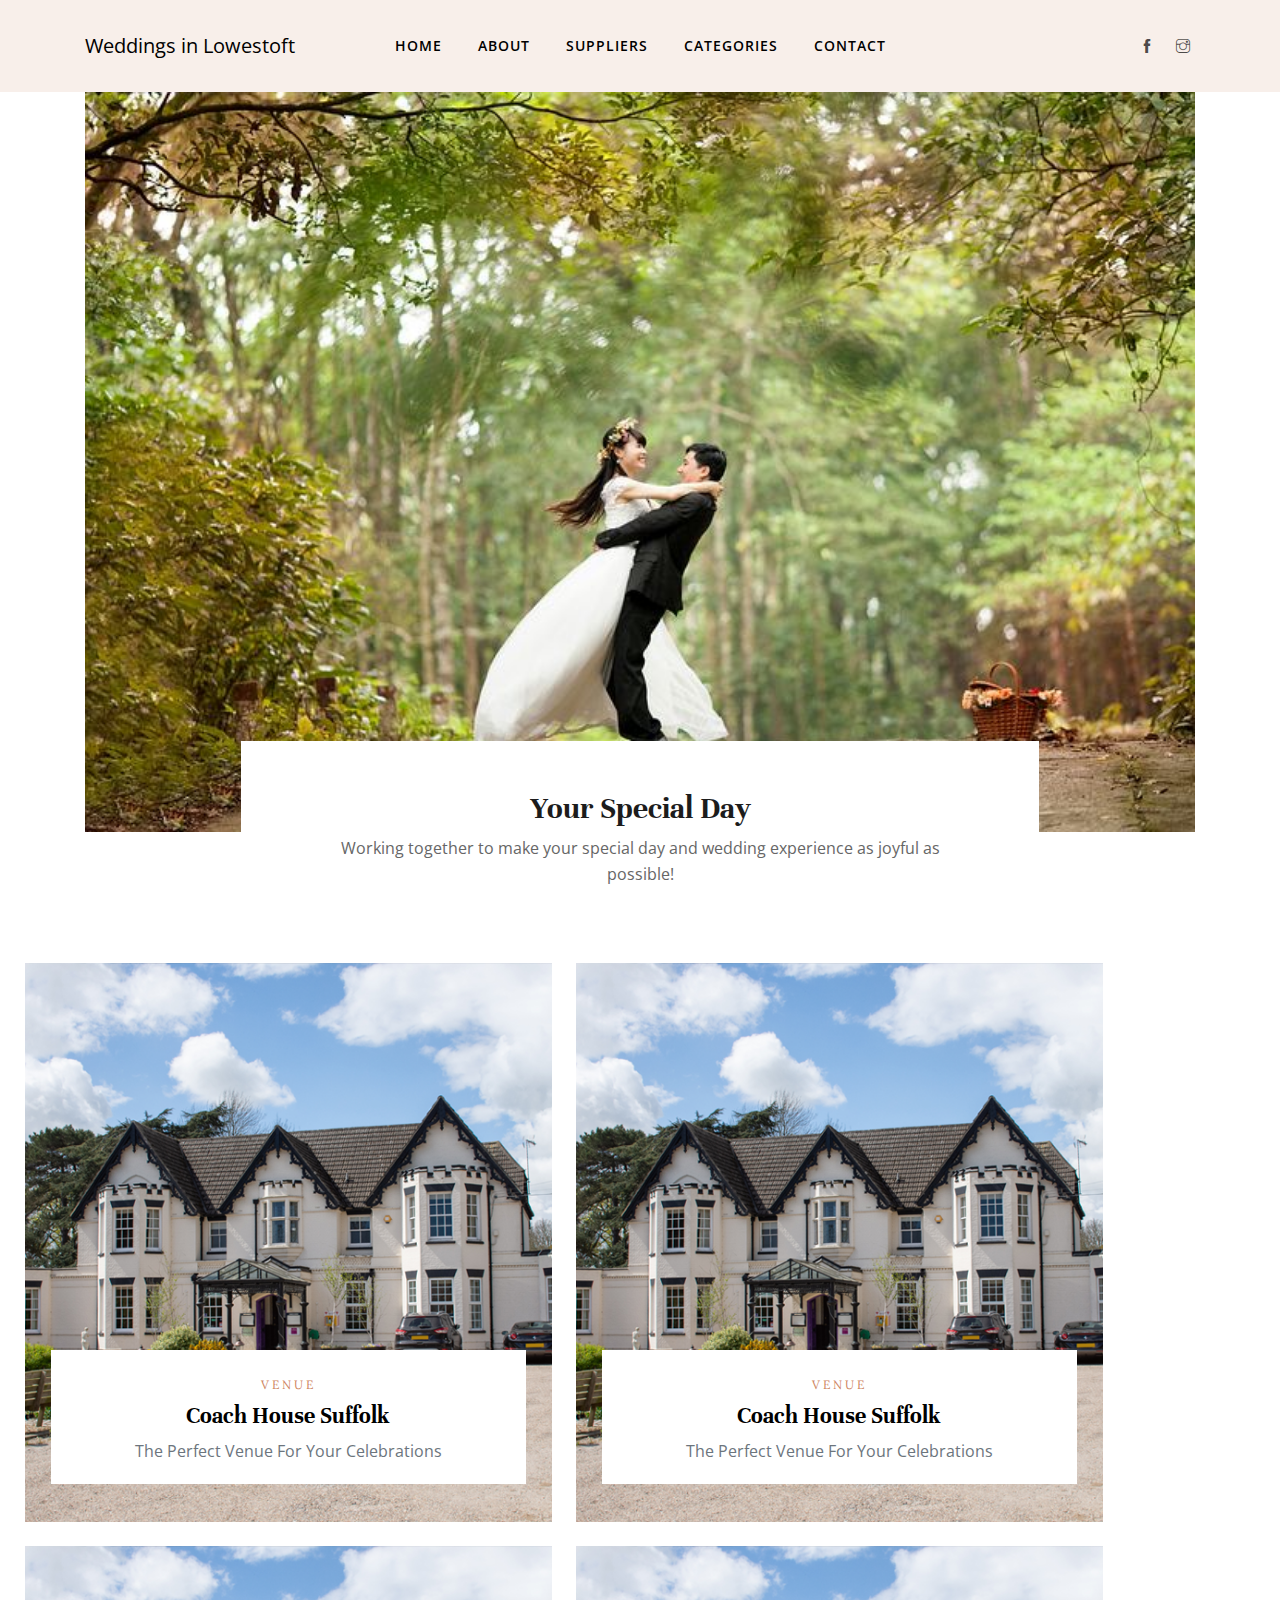
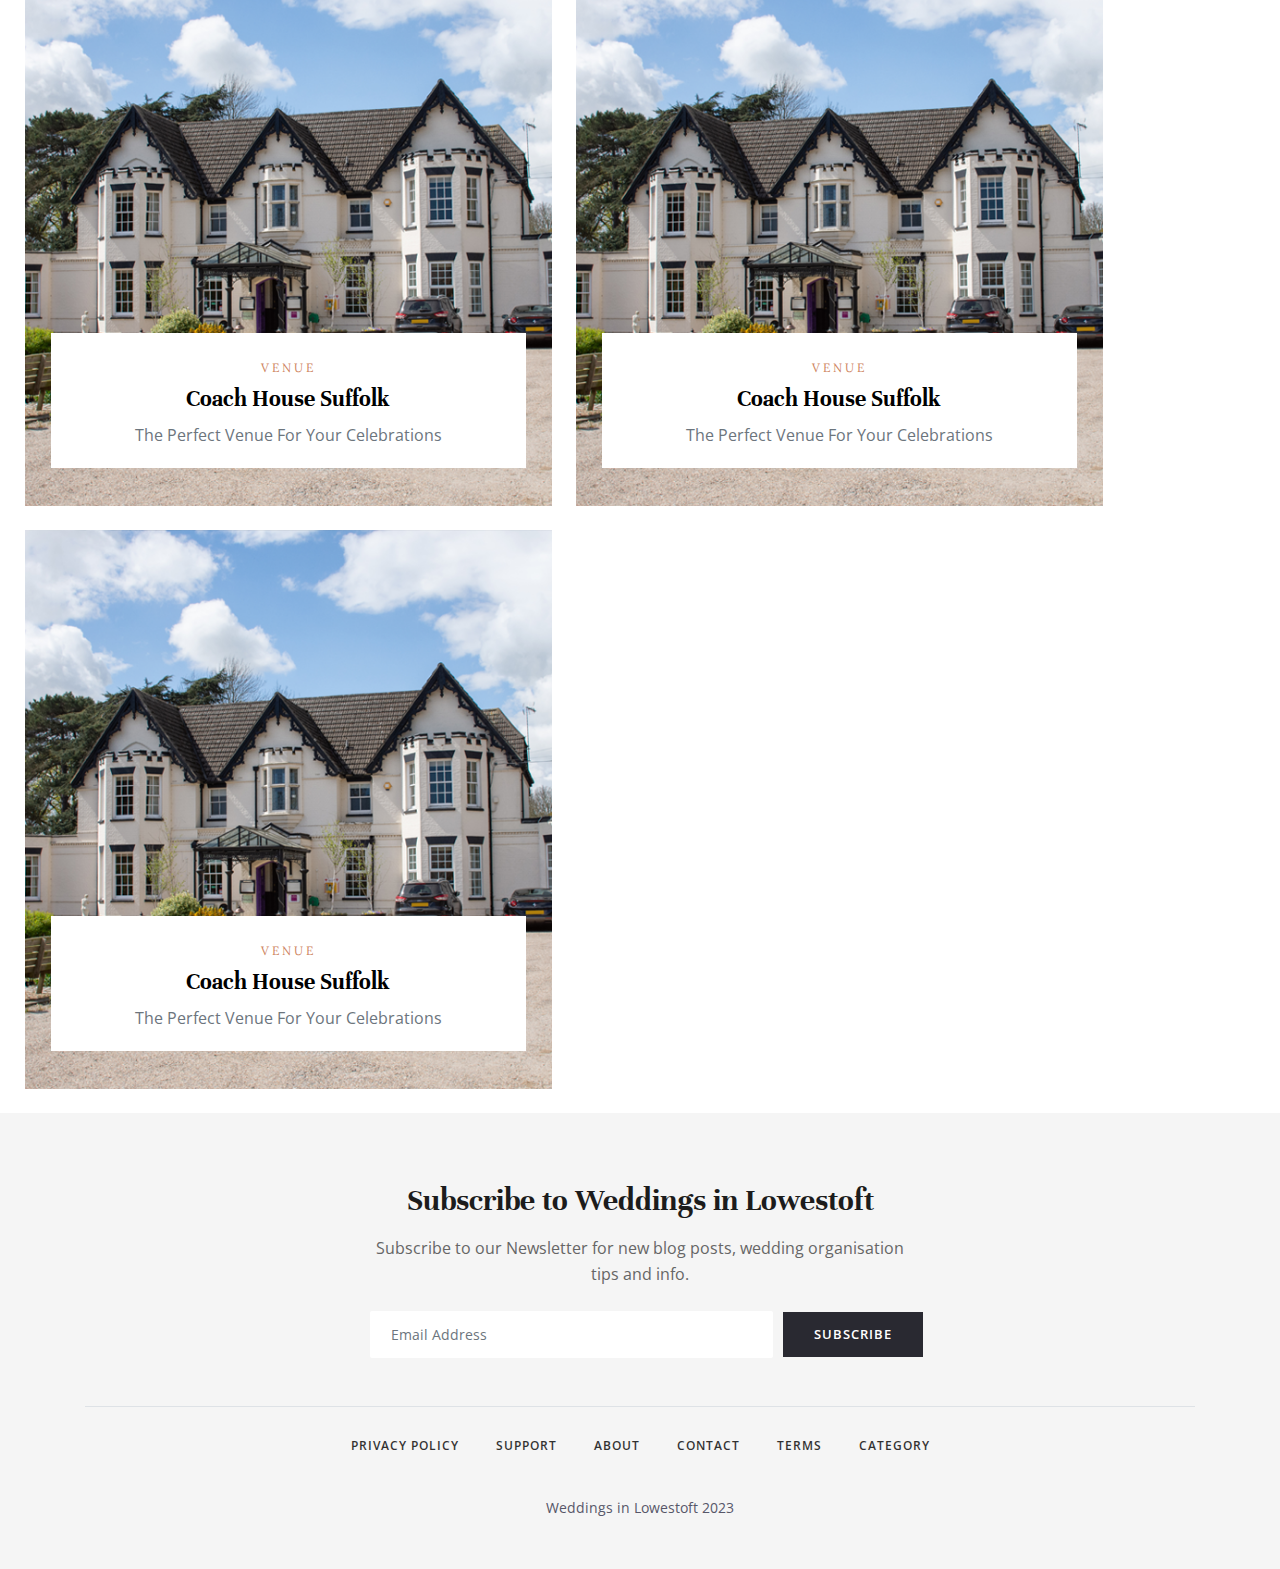
==== index.html @ 2f070940 "first commit" ====
<!DOCTYPE html>

<!--
 // WEBSITE: https://themefisher.com
 // TWITTER: https://twitter.com/themefisher
 // FACEBOOK: https://www.facebook.com/themefisher
 // GITHUB: https://github.com/themefisher/
-->

<html lang="en">

<head>
    <meta charset="utf-8">
    <title>Weddings in Lowestoft</title>
    <meta http-equiv="X-UA-Compatible" content="IE=edge">
    <meta name="viewport" content="width=device-width, initial-scale=1, shrink-to-fit=no">
  
    <!-- theme meta -->
    <meta name="theme-name" content="revolve" />

    <!--Favicon-->
    <link rel="shortcut icon" href="images/favicon.ico" type="image/x-icon">
    
    <!-- THEME CSS
	================================================== -->
    <!-- Bootstrap -->
    <link rel="stylesheet" href="plugins/bootstrap/css/bootstrap.min.css">
    <!-- Themify -->
    <link rel="stylesheet" href="plugins/themify/css/themify-icons.css">
    <link rel="stylesheet" href="plugins/slick-carousel/slick-theme.css">
    <link rel="stylesheet" href="plugins/slick-carousel/slick.css">
    <!-- Slick Carousel -->
    <link rel="stylesheet" href="plugins/owl-carousel/owl.carousel.min.css">
    <link rel="stylesheet" href="plugins/owl-carousel/owl.theme.default.min.css">
    <link rel="stylesheet" href="plugins/magnific-popup/magnific-popup.css">
    <!-- manin stylesheet -->
    <link rel="stylesheet" href="css/style.css">
</head>
<body>

<header class="header-top bg-grey justify-content-center">
  <div class="container">
    <div class="row align-items-center">
      <div class="col-lg-2 col-md-4 text-center d-none d-lg-block">
          <a class="navbar-brand " href="index.html">
            Weddings in Lowestoft
          </a>
      </div>

      <div class="col-lg-8 col-md-12">
        <nav class="navbar navbar-expand-lg navigation-2 navigation">
          <a class="navbar-brand text-uppercase d-lg-none" href="#">
            <img src="images/logo.png" alt="" class="img-fluid">
          </a>
            <button class="navbar-toggler" type="button" data-toggle="collapse" data-target="#navbar-collapse" aria-controls="navbar-collapse" aria-expanded="false" aria-label="Toggle navigation">
              <span class="ti-menu"></span>
            </button>

              <div class="collapse navbar-collapse" id="navbar-collapse">
                  <ul id="menu" class="menu navbar-nav mx-auto">
                      <li class="nav-item"><a href="index.ht	ml" class="nav-link">Home</a></li>
                      <li class="nav-item"><a href="about.html" class="nav-link">About</a></li>
                      <li class="nav-item dropdown">
                          <a class="nav-link dropdown-toggle" href="#" id="navbarDropdown2" role="button" data-toggle="dropdown" aria-haspopup="true" aria-expanded="false">
                           Suppliers
                          </a>
                          <div class="dropdown-menu" aria-labelledby="navbarDropdown2">
                            <a class="dropdown-item" href="standard-fullwidth.html">Coach House Suffolk</a>
                            <a class="dropdown-item" href="standard-fullwidth.html">Coach House Suffolk</a>
                            <a class="dropdown-item" href="standard-fullwidth.html">Coach House Suffolk</a>
                          </div>
                      </li>
                      <li class="nav-item dropdown">
                          <a class="nav-link dropdown-toggle" href="#" id="navbarDropdown3" role="button" data-toggle="dropdown" aria-haspopup="true" aria-expanded="false">
                           Categories
                          </a>
                          <div class="dropdown-menu" aria-labelledby="navbarDropdown3">
                            <a class="dropdown-item" href="post-video.html">Venue</a>
                            <a class="dropdown-item" href="post-audio.html">Venue Dressing</a>
                            <a class="dropdown-item" href="post-link.html">Entertainment</a>
                            <a class="dropdown-item" href="post-gallery.html">Food & Drink</a>
                            <a class="dropdown-item" href="post-image.html">Photography</a>
                          </div>
                      </li>
                      
                      <li class="nav-item"><a href="contact.html" class="nav-link">Contact</a></li>
                  </ul>

                  <ul class="list-inline mb-0 d-block d-lg-none">
                    <li class="list-inline-item"><a href="#"><i class="ti-facebook"></i></a></li>
                    <li class="list-inline-item"><a href="#"><i class="ti-instagram"></i></a></li>
                  </ul>
              </div>
          </nav>
        </div>

        <div class="col-lg-2 col-md-4 col-6">
          <div class="header-socials-2 text-right d-none d-lg-block">
            <ul class="list-inline mb-0">
              <li class="list-inline-item"><a href="#"><i class="ti-facebook"></i></a></li>
              <li class="list-inline-item"><a href="#"><i class="ti-instagram"></i></a></li>
            </ul>
          </div>
        </div>
    </div>
  </div>
</header>

<section class="banner" >
	<div class="container">
		<div class="banner-img">
			<a href="blog-single.html"><img src="images/slider/couple-443600__480.jpg" alt="" class="img-fluid w-100"></a>
		</div>
		<div class="row">
			<div class="col-lg-12">
				<div class="banner-content text-center">
					<div class="post-title">
						<h2>Your Special Day</h2>
					</div>
					<div class="post-content">
						<p>Working together to make your special day and wedding experience as joyful as possible!</p>
					</div>
				</div>
			</div>
		</div>
	</div>
</section>

<section class="slider mt-4">
	<div class="container-fluid">
		<div class="row no-gutters">
			<div class="col-lg-12 col-sm-12 col-md-12 slider-wrap">
        <div class="slider-item">
	      	<div class="slider-item-content">
						<div class="post-thumb mb-4">
							<a href="blog-single.html">
								<img src="images/Coach-House-Manor_External_4706.png" alt="" class="img-fluid">
							</a>
						</div>

						<div class="slider-post-content">
							<span class="cat-name text-color font-sm font-extra text-uppercase letter-spacing">Venue</span>
							<h3 class="post-title mt-1"><a href="blog-single.html">Coach House Suffolk</a></h3>
							<span class=" text-muted  text-capitalize">The perfect venue for your celebrations</span>
						</div>
          </div>
        </div>

	      <div class="slider-item">
	      	<div class="slider-item-content">
						<div class="post-thumb mb-4">
							<a href="blog-single.html">
								<img src="images/Coach-House-Manor_External_4706.png" alt="" class="img-fluid">
							</a>
						</div>

						<div class="slider-post-content">
							<span class="cat-name text-color font-sm font-extra text-uppercase letter-spacing">Venue</span>
							<h3 class="post-title mt-1"><a href="blog-single.html">Coach House Suffolk</a></h3>
							<span class=" text-muted  text-capitalize">The perfect venue for your celebrations</span>
						</div>
          </div>
        </div>

	      <div class="slider-item">
	      	<div class="slider-item-content">
						<div class="post-thumb mb-4">
							<a href="blog-single.html">
								<img src="images/Coach-House-Manor_External_4706.png" alt="" class="img-fluid">
							</a>
						</div>

						<div class="slider-post-content">
							<span class="cat-name text-color font-sm font-extra text-uppercase letter-spacing">Venue</span>
							<h3 class="post-title mt-1"><a href="blog-single.html">Coach House Suffolk</a></h3>
							<span class=" text-muted  text-capitalize">The perfect venue for your celebrations</span>
						</div>
          </div>
        </div>

	      <div class="slider-item">
	      	<div class="slider-item-content">
						<div class="post-thumb mb-4">
							<a href="blog-single.html">
								<img src="images/Coach-House-Manor_External_4706.png" alt="" class="img-fluid">
							</a>
						</div>

						<div class="slider-post-content">
							<span class="cat-name text-color font-sm font-extra text-uppercase letter-spacing">Venue</span>
							<h3 class="post-title mt-1"><a href="blog-single.html">Coach House Suffolk</a></h3>
							<span class=" text-muted  text-capitalize">The perfect venue for your celebrations</span>
						</div>
          </div>
        </div>

	      <div class="slider-item">
	      	<div class="slider-item-content">
						<div class="post-thumb mb-4">
							<a href="blog-single.html">
								<img src="images/Coach-House-Manor_External_4706.png" alt="" class="img-fluid">
							</a>
						</div>

						<div class="slider-post-content">
							<span class="cat-name text-color font-sm font-extra text-uppercase letter-spacing">Venue</span>
							<h3 class="post-title mt-1"><a href="blog-single.html">Coach House Suffolk</a></h3>
							<span class=" text-muted  text-capitalize">The perfect venue for your celebrations</span>
						</div>
          </div>
        </div>
		</div>
	</div>
</section>

<section class="footer-2 section-padding gray-bg pb-5">
	<div class="container">
		<div class="row justify-content-center">
	      <div class="col-lg-6">
	        <div class="subscribe-footer text-center">
	          <div class="form-group mb-0">
	          		<h2 class="mb-3">Subscribe to Weddings in Lowestoft</h2>
	              	<p class="mb-4">Subscribe to our Newsletter for new blog posts, wedding organisation tips and info.<p>
	              	<div class="form-group form-row align-items-center mb-0">
					    <div class="col-sm-9">
					      <input type="email" class="form-control" placeholder="Email Address">
					    </div>
					    <div class="col-sm-3">
					      <a href="#" class="btn btn-dark ">Subscribe</a>
					    </div>
				  	</div>
	            </div>
	        </div>
	      </div>
	    </div>

		<div class="footer-btm mt-5 pt-4 border-top">
			<div class="row">
				<div class="col-lg-12">
					<ul class="list-inline footer-socials-2 text-center">
		              <li class="list-inline-item"><a href="#">Privacy policy</a></li>
		              <li class="list-inline-item"><a href="#">Support</a></li>
		              <li class="list-inline-item"><a href="#">About</a></li>
		              <li class="list-inline-item"><a href="#">Contact</a></li>
		              <li class="list-inline-item"><a href="#">Terms</a></li>
		              <li class="list-inline-item"><a href="#">Category</a></li>
		            </ul>
				</div>
			</div>
			<div class="row justify-content-center">
				<div class="col-lg-6">
					<div class="copyright text-center ">
						Weddings in Lowestoft 2023
					</div>
				</div>
			</div>
		</div>
	</div>
</section>	


<!-- THEME JAVASCRIPT FILES
================================================== -->
<!-- initialize jQuery Library -->
<script src="plugins/jquery/jquery.js"></script>
<!-- Bootstrap jQuery -->
<script src="plugins/bootstrap/js/bootstrap.min.js"></script>
<script src="plugins/bootstrap/js/popper.min.js"></script>
<script src="plugins/magnific-popup/magnific-popup.js"></script>
<!-- Instagram Feed Js -->
<script src="plugins/instafeed-js/instafeed.min.js"></script>
<!-- Google Map -->
<script src="https://maps.googleapis.com/maps/api/js?key=AIzaSyCC72vZw-6tGqFyRhhg5CkF2fqfILn2Tsw"></script>
<script src="plugins/google-map/gmap.js"></script>
<!-- main js -->
<script src="js/custom.js"></script>


</body>
</html>
---- plugins/themify/css/themify-icons.css ----
@font-face {
	font-family: 'themify';
	src:url('../fonts/themify.eot');
	src:url('../fonts/themify.eot?#iefix') format('embedded-opentype'),
		url('../fonts/themify.woff') format('woff'),
		url('../fonts/themify.ttf') format('truetype'),
		url('../fonts/themify.svg') format('svg');
	font-weight: normal;
	font-style: normal;
}

[class^="ti-"], [class*=" ti-"] {
	font-family: 'themify';
	speak: none;
	font-style: normal;
	font-weight: normal;
	font-variant: normal;
	text-transform: none;
	line-height: 1;

	/* Better Font Rendering =========== */
	-webkit-font-smoothing: antialiased;
	-moz-osx-font-smoothing: grayscale;
}

.ti-wand:before {
	content: "\e600";
}
.ti-volume:before {
	content: "\e601";
}
.ti-user:before {
	content: "\e602";
}
.ti-unlock:before {
	content: "\e603";
}
.ti-unlink:before {
	content: "\e604";
}
.ti-trash:before {
	content: "\e605";
}
.ti-thought:before {
	content: "\e606";
}
.ti-target:before {
	content: "\e607";
}
.ti-tag:before {
	content: "\e608";
}
.ti-tablet:before {
	content: "\e609";
}
.ti-star:before {
	content: "\e60a";
}
.ti-spray:before {
	content: "\e60b";
}
.ti-signal:before {
	content: "\e60c";
}
.ti-shopping-cart:before {
	content: "\e60d";
}
.ti-shopping-cart-full:before {
	content: "\e60e";
}
.ti-settings:before {
	content: "\e60f";
}
.ti-search:before {
	content: "\e610";
}
.ti-zoom-in:before {
	content: "\e611";
}
.ti-zoom-out:before {
	content: "\e612";
}
.ti-cut:before {
	content: "\e613";
}
.ti-ruler:before {
	content: "\e614";
}
.ti-ruler-pencil:before {
	content: "\e615";
}
.ti-ruler-alt:before {
	content: "\e616";
}
.ti-bookmark:before {
	content: "\e617";
}
.ti-bookmark-alt:before {
	content: "\e618";
}
.ti-reload:before {
	content: "\e619";
}
.ti-plus:before {
	content: "\e61a";
}
.ti-pin:before {
	content: "\e61b";
}
.ti-pencil:before {
	content: "\e61c";
}
.ti-pencil-alt:before {
	content: "\e61d";
}
.ti-paint-roller:before {
	content: "\e61e";
}
.ti-paint-bucket:before {
	content: "\e61f";
}
.ti-na:before {
	content: "\e620";
}
.ti-mobile:before {
	content: "\e621";
}
.ti-minus:before {
	content: "\e622";
}
.ti-medall:before {
	content: "\e623";
}
.ti-medall-alt:before {
	content: "\e624";
}
.ti-marker:before {
	content: "\e625";
}
.ti-marker-alt:before {
	content: "\e626";
}
.ti-arrow-up:before {
	content: "\e627";
}
.ti-arrow-right:before {
	content: "\e628";
}
.ti-arrow-left:before {
	content: "\e629";
}
.ti-arrow-down:before {
	content: "\e62a";
}
.ti-lock:before {
	content: "\e62b";
}
.ti-location-arrow:before {
	content: "\e62c";
}
.ti-link:before {
	content: "\e62d";
}
.ti-layout:before {
	content: "\e62e";
}
.ti-layers:before {
	content: "\e62f";
}
.ti-layers-alt:before {
	content: "\e630";
}
.ti-key:before {
	content: "\e631";
}
.ti-import:before {
	content: "\e632";
}
.ti-image:before {
	content: "\e633";
}
.ti-heart:before {
	content: "\e634";
}
.ti-heart-broken:before {
	content: "\e635";
}
.ti-hand-stop:before {
	content: "\e636";
}
.ti-hand-open:before {
	content: "\e637";
}
.ti-hand-drag:before {
	content: "\e638";
}
.ti-folder:before {
	content: "\e639";
}
.ti-flag:before {
	content: "\e63a";
}
.ti-flag-alt:before {
	content: "\e63b";
}
.ti-flag-alt-2:before {
	content: "\e63c";
}
.ti-eye:before {
	content: "\e63d";
}
.ti-export:before {
	content: "\e63e";
}
.ti-exchange-vertical:before {
	content: "\e63f";
}
.ti-desktop:before {
	content: "\e640";
}
.ti-cup:before {
	content: "\e641";
}
.ti-crown:before {
	content: "\e642";
}
.ti-comments:before {
	content: "\e643";
}
.ti-comment:before {
	content: "\e644";
}
.ti-comment-alt:before {
	content: "\e645";
}
.ti-close:before {
	content: "\e646";
}
.ti-clip:before {
	content: "\e647";
}
.ti-angle-up:before {
	content: "\e648";
}
.ti-angle-right:before {
	content: "\e649";
}
.ti-angle-left:before {
	content: "\e64a";
}
.ti-angle-down:before {
	content: "\e64b";
}
.ti-check:before {
	content: "\e64c";
}
.ti-check-box:before {
	content: "\e64d";
}
.ti-camera:before {
	content: "\e64e";
}
.ti-announcement:before {
	content: "\e64f";
}
.ti-brush:before {
	content: "\e650";
}
.ti-briefcase:before {
	content: "\e651";
}
.ti-bolt:before {
	content: "\e652";
}
.ti-bolt-alt:before {
	content: "\e653";
}
.ti-blackboard:before {
	content: "\e654";
}
.ti-bag:before {
	content: "\e655";
}
.ti-move:before {
	content: "\e656";
}
.ti-arrows-vertical:before {
	content: "\e657";
}
.ti-arrows-horizontal:before {
	content: "\e658";
}
.ti-fullscreen:before {
	content: "\e659";
}
.ti-arrow-top-right:before {
	content: "\e65a";
}
.ti-arrow-top-left:before {
	content: "\e65b";
}
.ti-arrow-circle-up:before {
	content: "\e65c";
}
.ti-arrow-circle-right:before {
	content: "\e65d";
}
.ti-arrow-circle-left:before {
	content: "\e65e";
}
.ti-arrow-circle-down:before {
	content: "\e65f";
}
.ti-angle-double-up:before {
	content: "\e660";
}
.ti-angle-double-right:before {
	content: "\e661";
}
.ti-angle-double-left:before {
	content: "\e662";
}
.ti-angle-double-down:before {
	content: "\e663";
}
.ti-zip:before {
	content: "\e664";
}
.ti-world:before {
	content: "\e665";
}
.ti-wheelchair:before {
	content: "\e666";
}
.ti-view-list:before {
	content: "\e667";
}
.ti-view-list-alt:before {
	content: "\e668";
}
.ti-view-grid:before {
	content: "\e669";
}
.ti-uppercase:before {
	content: "\e66a";
}
.ti-upload:before {
	content: "\e66b";
}
.ti-underline:before {
	content: "\e66c";
}
.ti-truck:before {
	content: "\e66d";
}
.ti-timer:before {
	content: "\e66e";
}
.ti-ticket:before {
	content: "\e66f";
}
.ti-thumb-up:before {
	content: "\e670";
}
.ti-thumb-down:before {
	content: "\e671";
}
.ti-text:before {
	content: "\e672";
}
.ti-stats-up:before {
	content: "\e673";
}
.ti-stats-down:before {
	content: "\e674";
}
.ti-split-v:before {
	content: "\e675";
}
.ti-split-h:before {
	content: "\e676";
}
.ti-smallcap:before {
	content: "\e677";
}
.ti-shine:before {
	content: "\e678";
}
.ti-shift-right:before {
	content: "\e679";
}
.ti-shift-left:before {
	content: "\e67a";
}
.ti-shield:before {
	content: "\e67b";
}
.ti-notepad:before {
	content: "\e67c";
}
.ti-server:before {
	content: "\e67d";
}
.ti-quote-right:before {
	content: "\e67e";
}
.ti-quote-left:before {
	content: "\e67f";
}
.ti-pulse:before {
	content: "\e680";
}
.ti-printer:before {
	content: "\e681";
}
.ti-power-off:before {
	content: "\e682";
}
.ti-plug:before {
	content: "\e683";
}
.ti-pie-chart:before {
	content: "\e684";
}
.ti-paragraph:before {
	content: "\e685";
}
.ti-panel:before {
	content: "\e686";
}
.ti-package:before {
	content: "\e687";
}
.ti-music:before {
	content: "\e688";
}
.ti-music-alt:before {
	content: "\e689";
}
.ti-mouse:before {
	content: "\e68a";
}
.ti-mouse-alt:before {
	content: "\e68b";
}
.ti-money:before {
	content: "\e68c";
}
.ti-microphone:before {
	content: "\e68d";
}
.ti-menu:before {
	content: "\e68e";
}
.ti-menu-alt:before {
	content: "\e68f";
}
.ti-map:before {
	content: "\e690";
}
.ti-map-alt:before {
	content: "\e691";
}
.ti-loop:before {
	content: "\e692";
}
.ti-location-pin:before {
	content: "\e693";
}
.ti-list:before {
	content: "\e694";
}
.ti-light-bulb:before {
	content: "\e695";
}
.ti-Italic:before {
	content: "\e696";
}
.ti-info:before {
	content: "\e697";
}
.ti-infinite:before {
	content: "\e698";
}
.ti-id-badge:before {
	content: "\e699";
}
.ti-hummer:before {
	content: "\e69a";
}
.ti-home:before {
	content: "\e69b";
}
.ti-help:before {
	content: "\e69c";
}
.ti-headphone:before {
	content: "\e69d";
}
.ti-harddrives:before {
	content: "\e69e";
}
.ti-harddrive:before {
	content: "\e69f";
}
.ti-gift:before {
	content: "\e6a0";
}
.ti-game:before {
	content: "\e6a1";
}
.ti-filter:before {
	content: "\e6a2";
}
.ti-files:before {
	content: "\e6a3";
}
.ti-file:before {
	content: "\e6a4";
}
.ti-eraser:before {
	content: "\e6a5";
}
.ti-envelope:before {
	content: "\e6a6";
}
.ti-download:before {
	content: "\e6a7";
}
.ti-direction:before {
	content: "\e6a8";
}
.ti-direction-alt:before {
	content: "\e6a9";
}
.ti-dashboard:before {
	content: "\e6aa";
}
.ti-control-stop:before {
	content: "\e6ab";
}
.ti-control-shuffle:before {
	content: "\e6ac";
}
.ti-control-play:before {
	content: "\e6ad";
}
.ti-control-pause:before {
	content: "\e6ae";
}
.ti-control-forward:before {
	content: "\e6af";
}
.ti-control-backward:before {
	content: "\e6b0";
}
.ti-cloud:before {
	content: "\e6b1";
}
.ti-cloud-up:before {
	content: "\e6b2";
}
.ti-cloud-down:before {
	content: "\e6b3";
}
.ti-clipboard:before {
	content: "\e6b4";
}
.ti-car:before {
	content: "\e6b5";
}
.ti-calendar:before {
	content: "\e6b6";
}
.ti-book:before {
	content: "\e6b7";
}
.ti-bell:before {
	content: "\e6b8";
}
.ti-basketball:before {
	content: "\e6b9";
}
.ti-bar-chart:before {
	content: "\e6ba";
}
.ti-bar-chart-alt:before {
	content: "\e6bb";
}
.ti-back-right:before {
	content: "\e6bc";
}
.ti-back-left:before {
	content: "\e6bd";
}
.ti-arrows-corner:before {
	content: "\e6be";
}
.ti-archive:before {
	content: "\e6bf";
}
.ti-anchor:before {
	content: "\e6c0";
}
.ti-align-right:before {
	content: "\e6c1";
}
.ti-align-left:before {
	content: "\e6c2";
}
.ti-align-justify:before {
	content: "\e6c3";
}
.ti-align-center:before {
	content: "\e6c4";
}
.ti-alert:before {
	content: "\e6c5";
}
.ti-alarm-clock:before {
	content: "\e6c6";
}
.ti-agenda:before {
	content: "\e6c7";
}
.ti-write:before {
	content: "\e6c8";
}
.ti-window:before {
	content: "\e6c9";
}
.ti-widgetized:before {
	content: "\e6ca";
}
.ti-widget:before {
	content: "\e6cb";
}
.ti-widget-alt:before {
	content: "\e6cc";
}
.ti-wallet:before {
	content: "\e6cd";
}
.ti-video-clapper:before {
	content: "\e6ce";
}
.ti-video-camera:before {
	content: "\e6cf";
}
.ti-vector:before {
	content: "\e6d0";
}
.ti-themify-logo:before {
	content: "\e6d1";
}
.ti-themify-favicon:before {
	content: "\e6d2";
}
.ti-themify-favicon-alt:before {
	content: "\e6d3";
}
.ti-support:before {
	content: "\e6d4";
}
.ti-stamp:before {
	content: "\e6d5";
}
.ti-split-v-alt:before {
	content: "\e6d6";
}
.ti-slice:before {
	content: "\e6d7";
}
.ti-shortcode:before {
	content: "\e6d8";
}
.ti-shift-right-alt:before {
	content: "\e6d9";
}
.ti-shift-left-alt:before {
	content: "\e6da";
}
.ti-ruler-alt-2:before {
	content: "\e6db";
}
.ti-receipt:before {
	content: "\e6dc";
}
.ti-pin2:before {
	content: "\e6dd";
}
.ti-pin-alt:before {
	content: "\e6de";
}
.ti-pencil-alt2:before {
	content: "\e6df";
}
.ti-palette:before {
	content: "\e6e0";
}
.ti-more:before {
	content: "\e6e1";
}
.ti-more-alt:before {
	content: "\e6e2";
}
.ti-microphone-alt:before {
	content: "\e6e3";
}
.ti-magnet:before {
	content: "\e6e4";
}
.ti-line-double:before {
	content: "\e6e5";
}
.ti-line-dotted:before {
	content: "\e6e6";
}
.ti-line-dashed:before {
	content: "\e6e7";
}
.ti-layout-width-full:before {
	content: "\e6e8";
}
.ti-layout-width-default:before {
	content: "\e6e9";
}
.ti-layout-width-default-alt:before {
	content: "\e6ea";
}
.ti-layout-tab:before {
	content: "\e6eb";
}
.ti-layout-tab-window:before {
	content: "\e6ec";
}
.ti-layout-tab-v:before {
	content: "\e6ed";
}
.ti-layout-tab-min:before {
	content: "\e6ee";
}
.ti-layout-slider:before {
	content: "\e6ef";
}
.ti-layout-slider-alt:before {
	content: "\e6f0";
}
.ti-layout-sidebar-right:before {
	content: "\e6f1";
}
.ti-layout-sidebar-none:before {
	content: "\e6f2";
}
.ti-layout-sidebar-left:before {
	content: "\e6f3";
}
.ti-layout-placeholder:before {
	content: "\e6f4";
}
.ti-layout-menu:before {
	content: "\e6f5";
}
.ti-layout-menu-v:before {
	content: "\e6f6";
}
.ti-layout-menu-separated:before {
	content: "\e6f7";
}
.ti-layout-menu-full:before {
	content: "\e6f8";
}
.ti-layout-media-right-alt:before {
	content: "\e6f9";
}
.ti-layout-media-right:before {
	content: "\e6fa";
}
.ti-layout-media-overlay:before {
	content: "\e6fb";
}
.ti-layout-media-overlay-alt:before {
	content: "\e6fc";
}
.ti-layout-media-overlay-alt-2:before {
	content: "\e6fd";
}
.ti-layout-media-left-alt:before {
	content: "\e6fe";
}
.ti-layout-media-left:before {
	content: "\e6ff";
}
.ti-layout-media-center-alt:before {
	content: "\e700";
}
.ti-layout-media-center:before {
	content: "\e701";
}
.ti-layout-list-thumb:before {
	content: "\e702";
}
.ti-layout-list-thumb-alt:before {
	content: "\e703";
}
.ti-layout-list-post:before {
	content: "\e704";
}
.ti-layout-list-large-image:before {
	content: "\e705";
}
.ti-layout-line-solid:before {
	content: "\e706";
}
.ti-layout-grid4:before {
	content: "\e707";
}
.ti-layout-grid3:before {
	content: "\e708";
}
.ti-layout-grid2:before {
	content: "\e709";
}
.ti-layout-grid2-thumb:before {
	content: "\e70a";
}
.ti-layout-cta-right:before {
	content: "\e70b";
}
.ti-layout-cta-left:before {
	content: "\e70c";
}
.ti-layout-cta-center:before {
	content: "\e70d";
}
.ti-layout-cta-btn-right:before {
	content: "\e70e";
}
.ti-layout-cta-btn-left:before {
	content: "\e70f";
}
.ti-layout-column4:before {
	content: "\e710";
}
.ti-layout-column3:before {
	content: "\e711";
}
.ti-layout-column2:before {
	content: "\e712";
}
.ti-layout-accordion-separated:before {
	content: "\e713";
}
.ti-layout-accordion-merged:before {
	content: "\e714";
}
.ti-layout-accordion-list:before {
	content: "\e715";
}
.ti-ink-pen:before {
	content: "\e716";
}
.ti-info-alt:before {
	content: "\e717";
}
.ti-help-alt:before {
	content: "\e718";
}
.ti-headphone-alt:before {
	content: "\e719";
}
.ti-hand-point-up:before {
	content: "\e71a";
}
.ti-hand-point-right:before {
	content: "\e71b";
}
.ti-hand-point-left:before {
	content: "\e71c";
}
.ti-hand-point-down:before {
	content: "\e71d";
}
.ti-gallery:before {
	content: "\e71e";
}
.ti-face-smile:before {
	content: "\e71f";
}
.ti-face-sad:before {
	content: "\e720";
}
.ti-credit-card:before {
	content: "\e721";
}
.ti-control-skip-forward:before {
	content: "\e722";
}
.ti-control-skip-backward:before {
	content: "\e723";
}
.ti-control-record:before {
	content: "\e724";
}
.ti-control-eject:before {
	content: "\e725";
}
.ti-comments-smiley:before {
	content: "\e726";
}
.ti-brush-alt:before {
	content: "\e727";
}
.ti-youtube:before {
	content: "\e728";
}
.ti-vimeo:before {
	content: "\e729";
}
.ti-twitter:before {
	content: "\e72a";
}
.ti-time:before {
	content: "\e72b";
}
.ti-tumblr:before {
	content: "\e72c";
}
.ti-skype:before {
	content: "\e72d";
}
.ti-share:before {
	content: "\e72e";
}
.ti-share-alt:before {
	content: "\e72f";
}
.ti-rocket:before {
	content: "\e730";
}
.ti-pinterest:before {
	content: "\e731";
}
.ti-new-window:before {
	content: "\e732";
}
.ti-microsoft:before {
	content: "\e733";
}
.ti-list-ol:before {
	content: "\e734";
}
.ti-linkedin:before {
	content: "\e735";
}
.ti-layout-sidebar-2:before {
	content: "\e736";
}
.ti-layout-grid4-alt:before {
	content: "\e737";
}
.ti-layout-grid3-alt:before {
	content: "\e738";
}
.ti-layout-grid2-alt:before {
	content: "\e739";
}
.ti-layout-column4-alt:before {
	content: "\e73a";
}
.ti-layout-column3-alt:before {
	content: "\e73b";
}
.ti-layout-column2-alt:before {
	content: "\e73c";
}
.ti-instagram:before {
	content: "\e73d";
}
.ti-google:before {
	content: "\e73e";
}
.ti-github:before {
	content: "\e73f";
}
.ti-flickr:before {
	content: "\e740";
}
.ti-facebook:before {
	content: "\e741";
}
.ti-dropbox:before {
	content: "\e742";
}
.ti-dribbble:before {
	content: "\e743";
}
.ti-apple:before {
	content: "\e744";
}
.ti-android:before {
	content: "\e745";
}
.ti-save:before {
	content: "\e746";
}
.ti-save-alt:before {
	content: "\e747";
}
.ti-yahoo:before {
	content: "\e748";
}
.ti-wordpress:before {
	content: "\e749";
}
.ti-vimeo-alt:before {
	content: "\e74a";
}
.ti-twitter-alt:before {
	content: "\e74b";
}
.ti-tumblr-alt:before {
	content: "\e74c";
}
.ti-trello:before {
	content: "\e74d";
}
.ti-stack-overflow:before {
	content: "\e74e";
}
.ti-soundcloud:before {
	content: "\e74f";
}
.ti-sharethis:before {
	content: "\e750";
}
.ti-sharethis-alt:before {
	content: "\e751";
}
.ti-reddit:before {
	content: "\e752";
}
.ti-pinterest-alt:before {
	content: "\e753";
}
.ti-microsoft-alt:before {
	content: "\e754";
}
.ti-linux:before {
	content: "\e755";
}
.ti-jsfiddle:before {
	content: "\e756";
}
.ti-joomla:before {
	content: "\e757";
}
.ti-html5:before {
	content: "\e758";
}
.ti-flickr-alt:before {
	content: "\e759";
}
.ti-email:before {
	content: "\e75a";
}
.ti-drupal:before {
	content: "\e75b";
}
.ti-dropbox-alt:before {
	content: "\e75c";
}
.ti-css3:before {
	content: "\e75d";
}
.ti-rss:before {
	content: "\e75e";
}
.ti-rss-alt:before {
	content: "\e75f";
}
---- css/style.css ----
/**
 * WEBSITE: https://themefisher.com
 * TWITTER: https://twitter.com/themefisher
 * FACEBOOK: https://www.facebook.com/themefisher
 * GITHUB: https://github.com/themefisher/
 */

/*
Author       : Revolve
Template Name: Minimal Blog Template
Author URI : https://themefisher.com/
Description: Revolve,blog,minimal,multipage,contact 
Version      : 1.0
*/
/*------------------------------------------------------------------
[TABLE OF CONTENTS]

1. BASE

  1.1. Typography
  1.2. Common Styles

2. HEADER

  2.1. Navigation
  2.2. Site Search
  2.3. Top Navigation

3. TRANDING NEWS

4. POST STYLES

  4.1. Post Title
  4.2. Post Meta
  4.3. Post Overlay
  4.4. Post Block
  4.5. Post List
  4.6. Post Slider
  4.7. Side Post Slider
  4.8. Pagination

5. POST SINGLE STYLES

  5.1. Single Post Title
  5.2. Feature Image
  5.3. Post Ads
  5.4. Post Tag
  5.5. Post Share Widget
  5.6. Post Navigation
  5.7. Author Box
  5.8. Comment Styles

6. FEATURE POST STYLES

7. POST CATEGORY STYLES

8. SIDEBAR

  8.1. Social Pages
  8.2. Sidebar Widget Common Styles
  8.3. Sidebar Nav
  8.4. Newsletter
  8.5. Tags
  8.6. Review Post 
  8.7. Top Authors

9. VIDEO GALLERY

10. CONTACT

11. FOOTER

12. RESPONSIVE STYLES

-------------------------------------------------------------------*/
/*=== MEDIA QUERY ===*/
/* 1.1. Typography
================================================== */
@import url("https://fonts.googleapis.com/css?family=Montserrat:300,400,700|Lato:400,600,700");
@import url("https://fonts.googleapis.com/css?family=Lora:400,700|Open+Sans|Unna:400,700&display=swap");
body, p {
  font-family: "Open Sans", sans-serif;
  line-height: 26px;
  font-size: 16px;
  text-rendering: optimizeLegibility;
  color: #666;
  font-weight: 400;
}

html {
  overflow-x: hidden;
  width: 100%;
  height: 100%;
}

h1, .h1, h2, .h2, h3, .h3, h4, .h4, h5, .h5, h6, .h6 {
  color: #1c1c1c;
  font-weight: 600;
  font-family: "Unna", serif;
}

h1, .h1 {
  font-size: 38px;
  line-height: 48px;
}

h2, .h2 {
  font-size: 32px;
  line-height: 36px;
  font-weight: 700;
}

h3, .h3 {
  font-size: 24px;
  font-weight: 700;
}

h4, .h4 {
  font-size: 20px;
  line-height: 28px;
}

h5, .h5 {
  font-size: 16px;
  line-height: 26px;
}

h6, .h6 {
  font-size: 14px;
  line-height: 22px;
}

.font-extra {
  font-family: "Lora", serif;
}

/* 1.2. Common styles
================================================== */
body {
  background: #fff;
  color: #575769;
}

html, body {
  height: 100%;
}

a {
  transition: all 0.3s ease-in-out;
  color: #000;
}
a:link, a:visited {
  text-decoration: none;
}
a:hover {
  color: #ce8460;
}
a.read-more {
  margin-top: 10px;
  display: inline-block;
  color: #ce8460;
  text-transform: uppercase;
  font-size: 15px;
  font-weight: 600;
  letter-spacing: 2px;
}
a.read-more:hover {
  color: #000;
}

.section-padding {
  padding: 70px 0;
  position: relative;
}

.section-sm {
  padding: 30px 0;
}

a:focus {
  outline: 0;
}

/* Input form */
.form-control {
  box-shadow: none;
  border: 1px solid transparent;
  padding: 12px 20px;
  background: #f0f1f4;
  font-size: 14px;
  border-radius: 2px;
}
.form-control:focus {
  box-shadow: none;
  border: 1px solid #ce8460;
}

blockquote {
  position: relative;
  padding: 0px 50px 30px 40px;
  margin: 50px 0 40px;
  font-size: 20px;
  line-height: 34px;
  font-family: "Lora", serif;
  font-weight: 400;
  font-style: italic;
  text-align: center;
}

/* Button */
.btn {
  border-radius: 0px;
  padding: 10px 30px;
  font-weight: 600;
  text-transform: uppercase;
  color: #fff;
  transition: 350ms;
  letter-spacing: 1px;
  font-size: 13px;
  border: 1px solid transparent;
}

.btn-primary {
  background: #ce8460;
}
.btn-primary:hover {
  background: #000;
  color: #fff;
  border-color: #000;
}

.btn-dark {
  background: #292931;
}

.btn-dark:hover, .btn-white.btn-primary:hover {
  background: #272d33;
  color: #fff;
}

.btn-grey {
  background: #ce8460;
  border-color: #ce8460;
  color: #fff;
}
.btn-grey:hover {
  background: transparent;
  border-color: #ce8460;
  color: #000;
}

.slick-slide {
  outline: 0;
}

.letter-spacing {
  letter-spacing: 3px;
}

.font-sm {
  font-size: 12px !important;
}

.text-color {
  color: #ce8460;
}

.bg-grey {
  background: #f8efea;
}

.gray-bg {
  background: #f5f5f5;
}

.padding-bottom {
  padding-bottom: 120px;
}

.padding-top {
  padding-top: 120px;
}

.navigation .menu {
  padding: 0px;
}
.navigation .menu li {
  text-align: left;
  padding: 0px 10px;
}
.navigation .menu li a {
  color: #000;
  display: inline-block;
  line-height: 26px;
  letter-spacing: 1px;
}
.navigation .menu .dropdown-toggle::after {
  display: none;
}
.navigation .menu .dropdown {
  position: relative;
}
.navigation .menu .dropdown-menu {
  margin-left: 0px;
  transition: all 500ms cubic-bezier(0.43, 0.26, 0.11, 0.99);
  -webkit-transition: all 500ms cubic-bezier(0.43, 0.26, 0.11, 0.99);
  -o-transition: all 500ms cubic-bezier(0.43, 0.26, 0.11, 0.99);
  -ms-transition: all 500ms cubic-bezier(0.43, 0.26, 0.11, 0.99);
  width: 250px;
  height: auto;
  padding: 0px;
  border-radius: 0px;
  opacity: 0;
  visibility: hidden;
  overflow: hidden;
  border: 2px solid rgba(0, 0, 0, 0.03);
  color: #fff;
  background-color: #000;
  transform: translateY(0px);
}
.navigation .menu .dropdown-menu a {
  font-weight: 400;
  color: #fff;
  background: #000;
  padding: 15px;
  min-width: 210px;
  line-height: 20px;
  text-transform: uppercase;
  font-size: 12px;
  letter-spacing: 1px;
  padding: 12px 20px;
}
.navigation .menu .dropdown-menu a:hover {
  background: #111;
  color: #fff;
  padding-left: 20px;
}
.navigation .menu .dropdown:hover .dropdown-menu {
  visibility: visible;
  opacity: 1;
  display: block;
  transform: translateY(-10px);
}

.dropdown-toggle::after {
  display: none;
}

.navbar-nav .nav-link {
  transition: all 500ms ease;
  -moz-transition: all 500ms ease;
  -webkit-transition: all 500ms ease;
  -ms-transition: all 500ms ease;
  -o-transition: all 500ms ease;
  font-family: "Open Sans", sans-serif;
  text-transform: uppercase;
  font-size: 14px;
  font-weight: 600;
  padding: 25px 0px;
}
.navbar-nav .nav-link:hover {
  color: #ce8460 !important;
}

.header-socials a {
  font-size: 12px;
  padding: 0px 5px;
}

.bg-dark {
  background: #111111 !important;
}

.navigation-dark .navigation .navbar-nav .nav-link {
  color: #fff;
  font-weight: 400;
  font-size: 14px;
}
.navigation-dark .header-socials-2 a {
  color: rgba(255, 255, 255, 0.7);
}

.navigation.menu-white .navbar-nav .nav-link {
  color: #fff;
}

.header-socials-2 a {
  padding: 0px 5px;
  font-size: 14px;
  color: rgba(0, 0, 0, 0.7);
}

.search a {
  color: #000;
  font-size: 14px;
  color: rgba(0, 0, 0, 0.7);
}

/*-------------------------------
overlay search
-------------------------------*/
.search-wrap {
  position: relative;
  z-index: 1200;
  display: inline-block;
  float: right;
  top: 20px;
  right: 16px;
}

.toggle-wrap {
  position: relative;
}

.search_toggle {
  cursor: pointer;
}

.toggle-wrap.active {
  position: relative;
  top: 0%;
  right: 0%;
  cursor: pointer;
  z-index: 10000;
  transition: opacity 0.25s ease;
}

.toggle-wrap.active img {
  display: none;
}

.toggle-wrap img.search-close {
  display: none;
}

.toggle-wrap.active img.search-close {
  display: block;
}

.overlay {
  position: fixed;
  background: #1f1f1f;
  top: 0;
  left: 0;
  width: 100%;
  height: 0%;
  opacity: 0;
  visibility: hidden;
  transition: opacity 0.35s, visibility 0.35s, height 0.4s;
  overflow: hidden;
}

.overlay.open {
  opacity: 1;
  visibility: visible;
  height: 100%;
}

.overlay.open .col-md-3 {
  opacity: 1;
  transform: translateY(-100px);
  transition: transform 0.5s, opacity 0.5s;
}

.overlay.open .col-md-3:first-child {
  transition-delay: 0.4s;
}

.overlay.open .col-md-3:nth-child(2) {
  transition-delay: 0.45s;
}

.overlay.open .col-md-3:nth-child(3) {
  transition-delay: 0.5s;
}

.overlay.open .col-md-3:nth-child(4) {
  transition-delay: 0.55s;
}

.overlay .col-md-3 {
  opacity: 0;
  transform: translate3d(0, 0, 0);
}

.overlay .search-form {
  position: relative;
  height: 300px;
  padding-top: 120px;
  background: #222222;
}

.overlay .search-form input {
  background: transparent;
  border: none;
  font-size: 56px;
  height: 60px;
  color: #fff;
}

.overlay .search-form input:focus {
  box-shadow: none;
}

.overlay nav,
.overlay .search-blog-post {
  position: relative;
  height: 60%;
  top: 55%;
  transform: translateY(-50%);
  font-size: 1.5rem;
}

.overlay .search-blog-post .post-header h3 {
  font-size: 16px;
  line-height: 26px;
}

.overlay .search-blog-post .post-header h3 a {
  color: #fff;
}

.overlay .search-blog-post .post-header h3 a:hover {
  color: #cba866;
}

.overlay .search-blog-post .post-meta {
  font-size: 14px;
}

.search-blog-title {
  position: relative;
  top: 3.5rem;
}

@media (max-width: 1366px) {
  .toggle-wrap.active {
    right: 10%;
  }
}
@media (max-width: 1024px) {
  .overlay .search-form {
    height: 200px;
    padding-top: 70px;
  }
  .toggle-wrap.active {
    top: 8%;
  }
}
@media (max-width: 768px) {
  .overlay nav, .overlay .search-blog-post {
    top: 50%;
  }
  .toggle-wrap.active {
    top: 7%;
  }
}
@media (max-width: 767px) {
  .overlay nav, .overlay .search-blog-post, .search-blog-title {
    display: none;
  }
  .overlay .search-form {
    height: 100%;
    padding-top: 50%;
  }
  .toggle-wrap.active {
    top: 15%;
    right: -10px;
  }
  .overlay .search-form input {
    font-size: 24px;
  }
  .toggle-wrap.active img.search-close {
    width: 70%;
  }
}
.sidebar {
  position: relative;
  overflow: hidden;
  width: 100%;
  height: 100%;
}

.content {
  width: 85%;
  margin: 0 auto;
  padding-left: 170px;
}

.sidebar-sticky {
  position: fixed;
  left: 0px;
  top: 0px;
  background-color: #fff;
  padding-left: 30px;
  z-index: 99999;
  height: 100%;
  width: 14%;
  border-right: 2px solid #eee;
}

.main-menu a {
  color: #000;
  display: inline-block;
  line-height: 26px;
  text-transform: uppercase;
  font-size: 14px;
  font-weight: 700;
  padding-left: 0px;
  letter-spacing: 1px;
}
.main-menu .dropdown-menu {
  margin-left: 0px;
  transition: all 500ms cubic-bezier(0.43, 0.26, 0.11, 0.99);
  -webkit-transition: all 500ms cubic-bezier(0.43, 0.26, 0.11, 0.99);
  -o-transition: all 500ms cubic-bezier(0.43, 0.26, 0.11, 0.99);
  -ms-transition: all 500ms cubic-bezier(0.43, 0.26, 0.11, 0.99);
  width: 250px;
  height: auto;
  padding: 0px;
  border-radius: 0px;
  border: 2px solid rgba(0, 0, 0, 0.03);
  color: #fff;
  background-color: #000;
  transform: translateY(0px);
}
.main-menu .dropdown-menu a {
  font-weight: 400;
  color: #fff;
  background: #000;
  padding: 15px;
  min-width: 210px;
  line-height: 20px;
  text-transform: uppercase;
  font-size: 12px;
  letter-spacing: 1px;
  padding: 12px 20px;
}
.main-menu .dropdown-menu a:hover {
  background: #111;
  color: #fff;
  padding-left: 20px;
}

.main-menu {
  padding: 70px 0 150px;
}

.header-social-wrapper {
  position: absolute;
  bottom: 20px;
  display: inline-block;
  margin: 10px 0 0;
  z-index: 100;
}

.header-social-wrapper ul li a {
  font-size: 14px;
  padding: 0px 10px;
  width: 40px;
  height: 40px;
  margin-bottom: 5px;
  text-align: center;
  background: rgba(0, 0, 0, 0.05);
  display: inline-block;
  padding-top: 6px;
  color: rgba(0, 0, 0, 0.7);
}
.header-social-wrapper ul li a:hover {
  background: #ce8460;
  color: #fff;
}

.header-top {
  position: relative !important;
}

.navigation-dark .navbar-toggler span {
  color: #fff;
}

.navigation-2.navigation .nav-link {
  padding: 25px 8px;
}

.dark-header-socials {
  text-align: left;
}
.dark-header-socials a {
  color: #fff;
  padding: 0px 10px;
}
.dark-header-socials a:hover {
  color: #ce8460;
}

@media (max-width: 400px) {
  .header-left {
    text-align: right;
    position: absolute;
    right: 0;
    z-index: 10001;
    height: 50px;
    overflow: hidden;
    top: 13px;
  }
  .navigation .menu li {
    padding-left: 0px;
  }
  .dropdown-menu {
    display: none;
  }
  .dropdown:hover .dropdown-menu {
    visibility: visible;
    opacity: 1;
    display: block;
  }
  .navigation-2.navigation .nav-link {
    padding: 15px 8px;
  }
  .navbar-nav .nav-link {
    padding: 16px 0px;
  }
  .content {
    width: 100%;
    padding: 30px;
  }
}
@media (max-width: 575px) {
  .header-left {
    text-align: right;
    position: absolute;
    right: 20px;
    z-index: 10001;
    height: 50px;
    overflow: hidden;
    top: 13px;
  }
  .navigation .menu li {
    padding-left: 0px;
  }
  .dropdown-menu {
    display: none;
  }
  .dropdown:hover .dropdown-menu {
    visibility: visible;
    opacity: 1;
    display: block;
  }
  .navigation-2.navigation .nav-link {
    padding: 15px 8px;
  }
  .navbar-nav .nav-link {
    padding: 16px 0px;
  }
  .content {
    width: 100%;
    padding: 30px;
  }
}
@media (max-width: 767px) {
  .header-left {
    text-align: right;
    position: absolute;
    right: 20px;
    z-index: 10001;
    height: 50px;
    overflow: hidden;
    top: 13px;
  }
  .navigation .menu li {
    padding-left: 0px;
  }
  .dropdown-menu {
    display: none;
  }
  .dropdown:hover .dropdown-menu {
    visibility: visible;
    opacity: 1;
    display: block;
  }
  .navigation-2.navigation .nav-link {
    padding: 15px 8px;
  }
  .navbar-nav .nav-link {
    padding: 16px 0px;
  }
  .content {
    width: 100%;
    padding: 30px;
  }
}
@media (max-width: 991px) {
  .header-left {
    text-align: right;
    position: absolute;
    right: 20px;
    z-index: 10001;
    height: 50px;
    overflow: hidden;
    top: 13px;
  }
  .navigation .menu li {
    padding-left: 0px;
  }
  .dropdown-menu {
    display: none;
  }
  .dropdown:hover .dropdown-menu {
    visibility: visible;
    opacity: 1;
    display: block;
  }
  .navigation-2.navigation .nav-link {
    padding: 15px 8px;
  }
  .navbar-nav .nav-link {
    padding: 16px 0px;
  }
  .content {
    width: 100%;
    padding: 30px;
  }
}
.banner {
  position: relative;
  margin-bottom: 130px;
}

.banner-content {
  position: absolute;
  content: "";
  left: 0px;
  right: 0px;
  margin: 0 auto;
  width: 70%;
  bottom: -120px;
  background: #fff;
  padding: 50px 80px;
}

.slider-item {
  margin: 0px 10px;
  width: 527px;
  display: inline-block;
}
.slider-item img {
  width: 100%;
}

.slider-item-content {
  position: relative;
}

.slider-post-content {
  position: absolute;
  bottom: 38px;
  padding: 20px;
  background: #fff;
  width: 90%;
  text-align: center;
  margin: 0 auto;
  left: 0px;
  right: 0px;
}

@media (max-width: 400px) {
  .banner-content {
    position: relative;
    width: 100%;
    padding: 50px 15px;
    bottom: 0px;
  }
}
@media (max-width: 575px) {
  .banner-content {
    position: relative;
    width: 100%;
    padding: 50px 15px;
    bottom: 0px;
  }
}
@media (max-width: 767px) {
  .banner-content {
    position: relative;
    width: 100%;
    padding: 50px 15px;
    bottom: 0px;
  }
}
.category-item {
  position: relative;
  transition: all 0.25s ease-in-out;
}
.category-item .content {
  position: absolute;
  content: "";
  left: 0px;
  right: 0px;
  background: #fff;
  padding: 25px 30px;
  bottom: -60px;
  text-align: center;
  width: 90%;
  margin: 0 auto;
  transition: all 0.25s ease-in-out;
}
.category-item .category-img {
  overflow: hidden;
  position: relative;
}
.category-item .category-img img {
  transition: all 0.25s ease-in-out;
}
.category-item .category-img:hover img {
  transform: translateY(-20px);
}

.post-list .cat-name {
  color: #ce8460;
}
.post-list .post-view {
  position: relative;
  padding-left: 10px;
  margin-left: 10px;
}
.post-list .post-view:before {
  position: absolute;
  content: "";
  left: -10px;
  top: 13px;
  width: 10px;
  height: 1px;
  background: #000;
}

.post-article {
  padding-left: 40px;
}

.label-date .day {
  font-weight: 700;
  display: block;
}

.label-date span.month {
  font-size: 11px;
  line-height: 1em;
}

.label-date span.day {
  font-size: 20px;
  line-height: 1em;
  font-weight: 700;
  margin-bottom: 7px;
}

.label-date span {
  display: block;
}

.label-date {
  width: 64px;
  border: 2px solid #eee;
  background-color: #fff;
  padding: 12px 5px;
  text-align: center;
  z-index: 9;
  position: absolute;
  margin-top: -80px;
}

.post-content-grid {
  padding: 20px;
}
.post-content-grid p {
  font-size: 14px;
  margin-top: 15px;
}

.subscribe-home .form-control {
  background: #fff;
}

.post-quote {
  padding: 60px 40px;
  position: relative;
  z-index: 1;
}
.post-quote:before {
  position: absolute;
  content: "";
  left: 0px;
  top: 0px;
  width: 100%;
  height: 100%;
  background: rgba(0, 0, 0, 0.8);
  z-index: -1;
}
.post-quote h3 {
  color: #fff;
}
.post-quote p {
  color: rgba(255, 255, 255, 0.7);
}

.post_gallery.owl-theme .owl-nav {
  position: absolute;
  top: 50%;
  width: 100%;
  margin-top: -15px;
}

.post_gallery.owl-theme .owl-nav .owl-prev {
  width: 35px;
  height: 53px;
  line-height: 15px;
  font-size: 20px;
  float: left;
  background: #ce8460;
  color: #fff;
}

.post_gallery.owl-theme .owl-nav .owl-next {
  float: right;
  background: #ce8460;
  color: #fff;
  width: 35px;
  height: 53px;
  line-height: 15px;
  font-size: 20px;
}

.play-btn {
  line-height: 45px;
  position: absolute;
  top: 33%;
  left: 0px;
  width: 120px;
  height: 120px;
  text-align: center;
  border-radius: 50%;
  right: 0px;
  margin: 0 auto;
  font-size: 37px;
  padding-top: 38px;
  background: #ce8460;
  color: #fff;
}
.play-btn:hover {
  background: #fff;
  color: #ce8460;
}

@media (max-width: 575px) {
  .category-item .content {
    position: relative;
    bottom: 0px;
  }
  .play-btn {
    width: 90px;
    height: 90px;
    font-size: 30px;
    padding-top: 24px;
  }
}
@media (max-width: 400px) {
  .category-item .content {
    position: relative;
    bottom: 0px;
  }
  .play-btn {
    width: 90px;
    height: 90px;
    font-size: 30px;
    padding-top: 24px;
  }
}
@media (max-width: 767px) {
  .category-item .content {
    position: relative;
    bottom: 0px;
  }
}
.sidebar-widget .widget-title {
  text-transform: uppercase;
  font-size: 16px;
  letter-spacing: 1px;
  position: relative;
  padding-bottom: 10px;
  margin-bottom: 30px;
}
.sidebar-widget .widget-title:after {
  position: absolute;
  bottom: 0;
  overflow: hidden;
  width: 15px;
  height: 1px;
  border-top: 1px solid;
  content: "";
  left: 50%;
  margin-left: -8px;
}
.sidebar-widget.about .about-author img {
  border-radius: 100%;
  width: 180px;
  height: 180px;
  border: 5px solid #eee;
}
.sidebar-widget.subscribe {
  border: 2px solid #000;
  padding: 30px;
}
.sidebar-widget.category li {
  padding: 10px 0px;
  border-bottom: 1px solid rgba(0, 0, 0, 0.06);
}
.sidebar-widget.category li span {
  display: inline-block;
  background: #ce8460;
  color: #fff;
  width: 30px;
  height: 30px;
  text-align: center;
  border-radius: 2px;
  line-height: 30px;
}
.sidebar-widget.tags a {
  border: 1px solid rgba(0, 0, 0, 0.06);
  padding: 5px 12px;
  display: inline-block;
  margin-bottom: 5px;
}

.follow-socials a {
  width: 50px;
  height: 50px;
  display: inline-block;
  text-align: center;
  color: #000;
  padding-top: 12px;
  margin-bottom: 5px;
  background: #eee;
}
.follow-socials a:hover {
  background: #ce8460;
  color: #fff;
}

.sidebar-post-item span {
  font-size: 12px;
}
.sidebar-post-item img {
  width: 100px;
}

.post-meta li {
  text-transform: uppercase;
  font-size: 12px;
  position: relative;
  padding: 0px 6px;
}

.post-socials a {
  padding: 0px 4px;
  font-size: 13px;
  color: #b8b6bb;
}
.post-socials a:hover {
  color: #ce8460;
}

.pagination ul li a {
  width: 40px;
  height: 40px;
  background: #f5f5f5;
  display: inline-block;
  text-align: center;
  font-weight: 600;
  padding-top: 8px;
  font-size: 14px;
}
.pagination ul li a:hover {
  background: #ce8460;
  color: #fff;
}
.pagination ul li a.active {
  background: #ce8460;
  color: #fff;
  border-color: #ce8460;
}

.post-title {
  text-transform: capitalize;
}

.letter-spacing-1 {
  letter-spacing: 1px;
}

.post-grid span {
  font-size: 15px;
}

.socials a {
  padding: 0px 5px;
}

.post-tags a {
  margin-right: 15px;
}

.list-posts-share a {
  padding: 0px 10px;
}

.author-social {
  padding-right: 10px;
  font-size: 14px;
}

.post-pagination .prev-post {
  float: left;
  width: 48%;
}

.post-pagination .next-post {
  float: right;
  text-align: right;
  width: 48%;
}

.comment-area-box .media-body h4 {
  font-size: 18px;
}

.comment-form .form-control {
  background: #fff;
}

.text-underline {
  text-decoration: underline !important;
}

.instagram-post {
  position: relative;
  cursor: pointer;
}
.instagram-post:before {
  position: absolute;
  content: "";
  left: 0px;
  top: 0px;
  width: 100%;
  height: 100%;
  background: rgba(0, 0, 0, 0.5);
  opacity: 0;
  visibility: hidden;
  transition: all 0.3s ease-in-out;
}
.instagram-post .intsa-meta {
  position: absolute;
  content: "";
  left: 0px;
  top: 50%;
  right: 0px;
  width: 100%;
  height: 100%;
  display: flex;
  justify-content: center;
  opacity: 0;
  visibility: hidden;
  transition: all 0.3s ease-in-out;
}
.instagram-post span {
  width: 40px;
  height: 40px;
  background: #fff;
  display: inline-block;
  text-align: center;
  border-radius: 100%;
  margin: 0px 5px;
  padding-top: 8px;
  font-weight: 700;
  color: #000;
}
.instagram-post:hover:before {
  opacity: 1;
  visibility: visible;
}
.instagram-post:hover .intsa-meta {
  opacity: 1;
  visibility: visible;
}

.breadcrumb-wrapper {
  margin-top: 4.5rem;
}

/* 10. CONTACT
================================================== */
.contact-form .form-control {
  background: transparent;
  border: 1px solid rgba(0, 0, 80, 0.08);
}
.contact-form label {
  color: #000;
  font-weight: 700;
  font-family: "Unna", serif;
  margin-bottom: 10px;
}

select.form-control:not([size]):not([multiple]) {
  height: auto !important;
}

.text-black {
  color: #000;
}

/*-------------------------------
footer
-------------------------------*/
.footer-section {
  background: #f8f8f8;
  background: #000;
  padding: 60px 0px 0px;
  margin-top: 150px;
  position: relative;
}

.footer-section .copyright {
  padding-top: 20px;
  margin-top: 20px;
  border-top: 1px solid rgba(255, 255, 255, 0.09);
  color: rgba(255, 255, 255, 0.7);
}

.copyright {
  font-size: 14px;
  padding-top: 20px;
}

.footer-socials li, .footer-socials-2 li {
  margin: 0px 25px;
}

.footer-socials li a, .footer-socials-2 li a {
  text-transform: uppercase;
  font-size: 12px;
  letter-spacing: 1px;
  font-weight: 600;
}
.footer-socials li a:hover, .footer-socials-2 li a:hover {
  color: #ce8460;
}

.footer-socials li a {
  color: #fff;
  opacity: 0.8;
}

.footer-socials-2 li a {
  color: #000;
  opacity: 0.8;
}

.footer-socials li a i, .footer-socials-2 li a i {
  color: #777;
}

.footer-logo {
  color: #fff;
}

.instagram-photo-section {
  padding-bottom: 50px;
  margin-top: -250px;
}

.instagram-photo-section h4 {
  text-transform: uppercase;
  font-size: 18px;
  letter-spacing: 1px;
  margin-bottom: 25px;
}

.instagram-photo-section img {
  border: 5px solid #fff;
}

.subscribe-footer .form-control {
  background: #fff;
}
.subscribe-footer .btn {
  padding-top: 12px;
  padding-bottom: 12px;
}

.footer-home {
  padding-left: 320px;
  position: relative;
  display: inline-block;
  width: 100%;
  vertical-align: middle;
  box-sizing: border-box;
  z-index: 100;
  padding-right: 30px;
}

@media (max-width: 575px) {
  .subscribe-footer .btn {
    margin-top: 10px;
  }
  .footer-home {
    padding-left: 0px;
  }
}
@media (max-width: 400px) {
  .subscribe-footer .btn {
    margin-top: 10px;
  }
  .footer-home {
    padding-left: 0px;
  }
}
@media (max-width: 767px) {
  .footer-home {
    padding-left: 0px;
  }
}
@media (max-width: 991px) {
  .footer-home {
    padding-left: 0px;
  }
}
/*# sourceMappingURL=style.css.map */
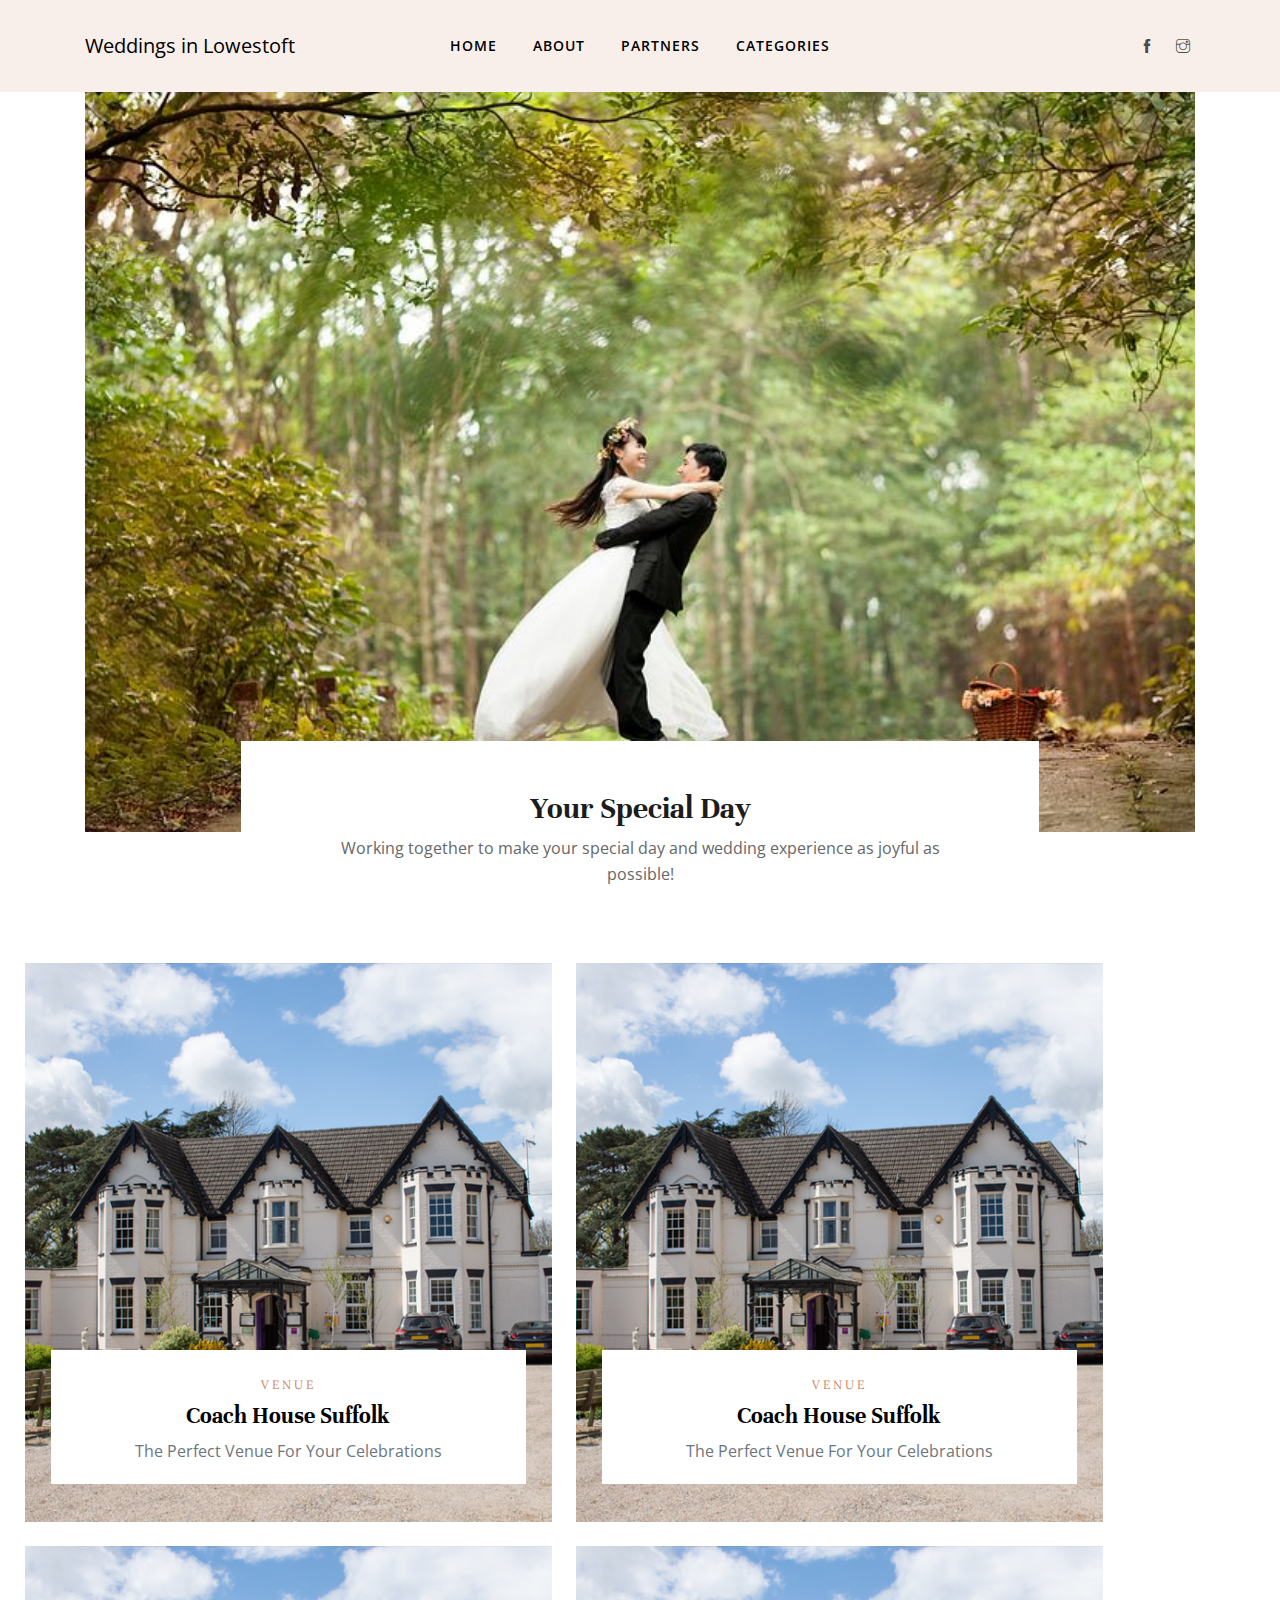
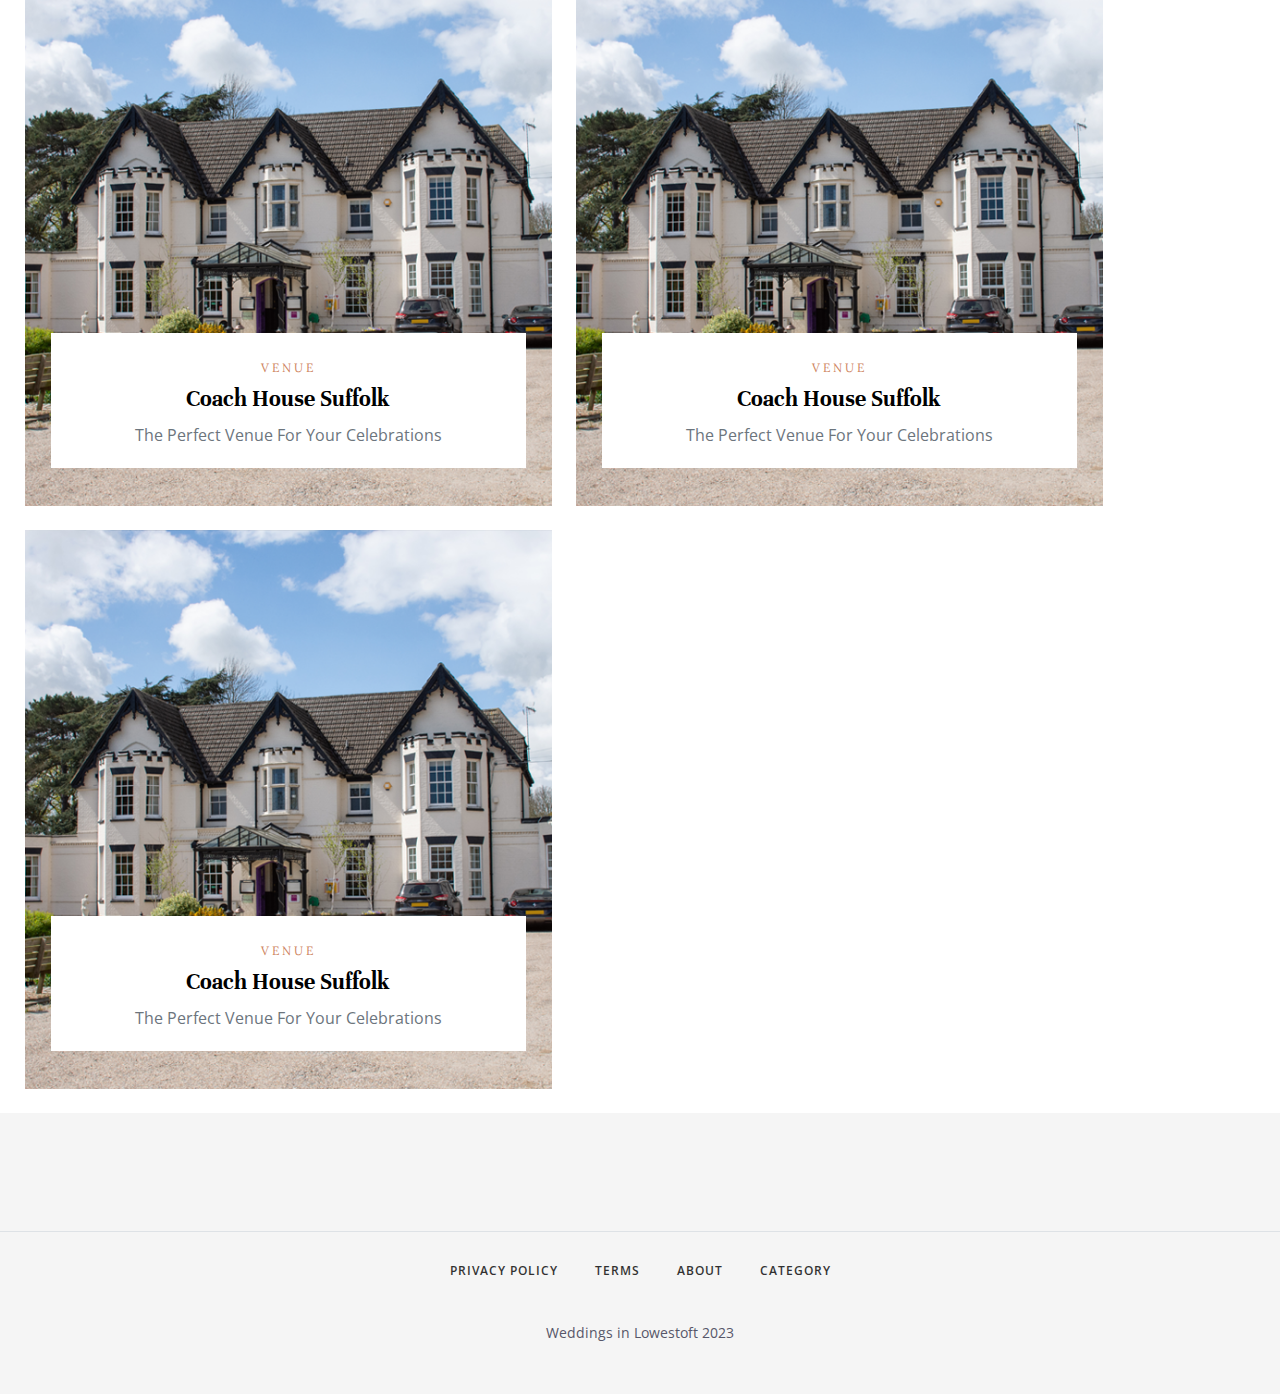
==== commit dadebf7b: "updates" ====
--- a/index.html
+++ b/index.html
@@ -58,16 +58,14 @@
 
               <div class="collapse navbar-collapse" id="navbar-collapse">
                   <ul id="menu" class="menu navbar-nav mx-auto">
-                      <li class="nav-item"><a href="index.ht	ml" class="nav-link">Home</a></li>
+                      <li class="nav-item"><a href="index.html" class="nav-link">Home</a></li>
                       <li class="nav-item"><a href="about.html" class="nav-link">About</a></li>
                       <li class="nav-item dropdown">
                           <a class="nav-link dropdown-toggle" href="#" id="navbarDropdown2" role="button" data-toggle="dropdown" aria-haspopup="true" aria-expanded="false">
-                           Suppliers
+                           Partners
                           </a>
                           <div class="dropdown-menu" aria-labelledby="navbarDropdown2">
-                            <a class="dropdown-item" href="standard-fullwidth.html">Coach House Suffolk</a>
-                            <a class="dropdown-item" href="standard-fullwidth.html">Coach House Suffolk</a>
-                            <a class="dropdown-item" href="standard-fullwidth.html">Coach House Suffolk</a>
+                            <a class="dropdown-item" href="blog-single.html">Coach House Suffolk</a>
                           </div>
                       </li>
                       <li class="nav-item dropdown">
@@ -75,15 +73,13 @@
                            Categories
                           </a>
                           <div class="dropdown-menu" aria-labelledby="navbarDropdown3">
-                            <a class="dropdown-item" href="post-video.html">Venue</a>
-                            <a class="dropdown-item" href="post-audio.html">Venue Dressing</a>
-                            <a class="dropdown-item" href="post-link.html">Entertainment</a>
-                            <a class="dropdown-item" href="post-gallery.html">Food & Drink</a>
-                            <a class="dropdown-item" href="post-image.html">Photography</a>
+                            <a class="dropdown-item" href="index.html">Venue</a>
+                            <a class="dropdown-item" href="index.html">Venue Dressing</a>
+                            <a class="dropdown-item" href="index.html">Entertainment</a>
+                            <a class="dropdown-item" href="index.html">Food & Drink</a>
+                            <a class="dropdown-item" href="index.html">Photography</a>
                           </div>
                       </li>
-                      
-                      <li class="nav-item"><a href="contact.html" class="nav-link">Contact</a></li>
                   </ul>
 
                   <ul class="list-inline mb-0 d-block d-lg-none">
@@ -214,35 +210,13 @@
 </section>
 
 <section class="footer-2 section-padding gray-bg pb-5">
-	<div class="container">
-		<div class="row justify-content-center">
-	      <div class="col-lg-6">
-	        <div class="subscribe-footer text-center">
-	          <div class="form-group mb-0">
-	          		<h2 class="mb-3">Subscribe to Weddings in Lowestoft</h2>
-	              	<p class="mb-4">Subscribe to our Newsletter for new blog posts, wedding organisation tips and info.<p>
-	              	<div class="form-group form-row align-items-center mb-0">
-					    <div class="col-sm-9">
-					      <input type="email" class="form-control" placeholder="Email Address">
-					    </div>
-					    <div class="col-sm-3">
-					      <a href="#" class="btn btn-dark ">Subscribe</a>
-					    </div>
-				  	</div>
-	            </div>
-	        </div>
-	      </div>
-	    </div>
-
 		<div class="footer-btm mt-5 pt-4 border-top">
 			<div class="row">
 				<div class="col-lg-12">
 					<ul class="list-inline footer-socials-2 text-center">
 		              <li class="list-inline-item"><a href="#">Privacy policy</a></li>
-		              <li class="list-inline-item"><a href="#">Support</a></li>
+		              <li class="list-inline-item"><a href="#">Terms</a></li>
 		              <li class="list-inline-item"><a href="#">About</a></li>
-		              <li class="list-inline-item"><a href="#">Contact</a></li>
-		              <li class="list-inline-item"><a href="#">Terms</a></li>
 		              <li class="list-inline-item"><a href="#">Category</a></li>
 		            </ul>
 				</div>
